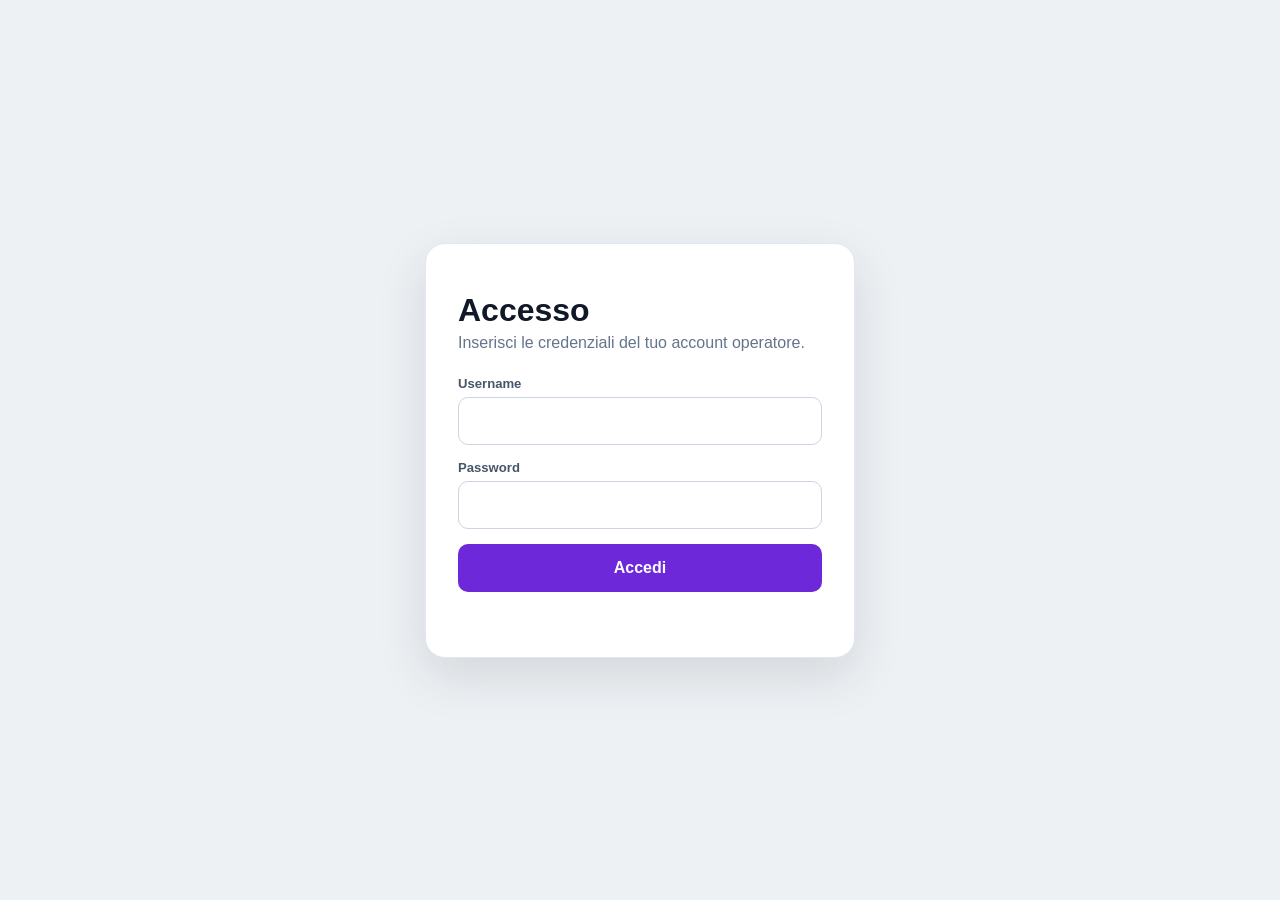
==== index.html @ fa8f2127 "Enable optional evening closing UI" ====
<!doctype html><html lang="it"><head><meta charset="UTF-8"><meta name="viewport" content="width=device-width,initial-scale=1"><meta name="theme-color" content="#111827"><title>Inserimento attività commerciali</title><link rel="stylesheet" href="styles.css?v=20260831-exit1"><style>html:not(.authenticated) body{visibility:hidden}.card-installments{background:#eef7ff}.installment-row{display:grid;grid-template-columns:1fr 1fr auto;gap:8px;padding-top:8px;border-top:1px dashed rgba(100,116,139,.35);align-items:end}.installment-status{display:flex;gap:10px;align-items:center;min-height:38px;padding:0 10px;background:#fff;border:1px solid #cbd5e1;border-radius:8px}.installment-status label{display:flex;align-items:center;gap:5px;font-size:.78rem;font-weight:800;color:#475569;white-space:nowrap}.installment-status input{width:auto;height:auto;min-height:0}.quote-row{display:grid;grid-template-columns:1fr;gap:8px;padding-top:8px;border-top:1px dashed rgba(100,116,139,.35)}.operator-period{grid-column:1/-1;font-size:.82rem;font-weight:900;text-transform:uppercase;letter-spacing:.04em;color:#6d28d9;margin-top:3px}.admin-only{display:none}.status-pill{display:inline-flex!important;align-items:center;gap:7px}.connection-dot{width:9px;height:9px;border-radius:50%;display:inline-block;background:#dc2626;box-shadow:0 0 0 3px rgba(220,38,38,.12)}.status-pill.connected .connection-dot{background:#16a34a;box-shadow:0 0 0 3px rgba(22,163,74,.12)}.status-pill.disconnected .connection-dot{background:#dc2626}@media(max-width:620px){.installment-row{grid-template-columns:1fr}.installment-status{min-height:42px}}</style><script src="config.js?v=20260831-final1"></script><script src="auth.js?v=2"></script><script>SalesAuth.requireAuth().then(u=>{if(!u)return;const init=()=>{const isAdmin=u.role==='admin'||String(u.name).toLowerCase()==='admin';document.querySelectorAll('.admin-only').forEach(el=>el.style.display=isAdmin?'':'none');const s=document.getElementById('seller');if(s&&!isAdmin){s.value=u.name;s.disabled=true;const hidden=document.createElement('input');hidden.type='hidden';hidden.name='seller';hidden.value=u.name;s.after(hidden)}else if(s&&isAdmin){s.name='seller'}};if(document.readyState==='loading')addEventListener('DOMContentLoaded',init,{once:true});else init()});</script></head><body><main class="app-shell"><section id="entryView"><header class="hero"><div><p class="subtitle">Inserimento giornaliero attività commerciali</p></div><div class="hero-actions"><nav class="top-nav"><a class="top-nav-link admin-only" href="report.html">Dashboard</a><a class="top-nav-link admin-only" href="performance/">Indice</a><a class="top-nav-link" href="operatore.html">Operatore</a><a class="top-nav-link active" href="index.html">Inserimento Daily</a><a class="top-nav-link logout-link" href="#" onclick="SalesAuth.logout();return false" aria-label="Esci"><span aria-hidden="true">↪</span> Esci</a></nav><div class="status-pill" id="connectionStatus"><span class="connection-dot" aria-hidden="true"></span>GSS</div></div></header><form id="salesForm" novalidate><section class="card identity-card"><div class="field"><label>Consulente</label><select id="seller" required><option value="">Elenco Consulenti</option><option>Donatella</option><option>Edy</option><option>Elena</option><option>Erika</option><option>Francesco</option><option>Paola</option><option>Ramses</option><option>Sarah</option></select></div><div class="field"><label>Giornata di riferimento</label><input id="date" name="date" type="date" required></div><div class="field"><label>Centro di competenza</label><select id="center" name="center" required><option value="">Seleziona centro</option><option>Futura Evo</option><option>Futura Fit</option></select></div></section><div class="cards-layout"><section class="card card-operator"><div class="card-heading"><span>OP</span><h2>Operatore</h2></div><div class="grid grid-3"><div class="operator-period">Accessi mattina</div><div class="field"><label>Ora ingresso</label><input id="entryTime" name="entryTime" type="time"></div><div class="field"><label>Ora uscita</label><input id="exitTime" name="exitTime" type="time"></div><div></div><div class="operator-period">Accessi pomeriggio</div><div class="field"><label>Ora ingresso</label><input id="afternoonEntryTime" name="afternoonEntryTime" type="time"></div><div class="field"><label>Ora uscita</label><input id="afternoonExitTime" name="afternoonExitTime" type="time"></div><div></div><div class="field"><label>Ore lavorate</label><input id="workedHours" name="workedHours" value="0,00 h" readonly></div></div></section><section class="card card-messages"><div class="card-heading"><span>MSG</span><h2>Azioni da Messaggi</h2></div><div class="grid grid-2"><div class="field"><label>Mess. inviati</label><input name="messagesSent" type="number" min="0" value="0" required></div><div class="field"><label>Mess. di Compleanno inviati</label><input id="birthdayMessagesSent" name="birthdayMessagesSent" type="number" min="0" value="0" required></div></div><div id="birthdayOutcomes" class="dynamic-outcomes"></div></section><section class="card card-calls"><div class="card-heading"><span>01</span><h2>Azioni da telefonate e tour</h2></div><div class="grid grid-2"><div class="field"><label>Telefonate fatte</label><input name="callsMade" type="number" min="0" value="0" required></div><div class="field"><label>Telefonate risposte</label><input name="callsAnswered" type="number" min="0" value="0" required></div><div class="field"><label>Appuntamenti</label><input name="appointmentsFromCalls" type="number" min="0" value="0" required></div><div class="field"><label>Tour fatti</label><input name="toursDone" type="number" min="0" value="0" required></div></div></section><section class="card card-other"><div class="card-heading"><span>04</span><h2>Altre azioni</h2></div><div class="grid grid-2"><div class="field"><label>Pass / Voucher Attivati</label><input name="passesVouchersActivated" type="number" min="0" value="0" required></div><div class="field"><label>Pass / Voucher Consegnati</label><input name="passesVouchersDelivered" type="number" min="0" value="0" required></div></div></section><section class="card card-sales"><div class="card-heading"><span>05</span><h2>Vendite</h2></div><div class="grid grid-2"><div class="field money-field"><label>Fatturato</label><div class="currency-wrap"><span>€</span><input name="revenue" type="number" min="0" step=".01" value="0" required></div></div><div class="field money-field"><label>Incassato Futura</label><div class="currency-wrap"><span>€</span><input name="futuraAmount" type="number" min="0" step=".01" value="0" required></div></div></div></section><section class="card card-payments"><div class="card-heading"><span>06</span><h2>Incassato</h2></div><div class="grid grid-5"><div class="field money-field"><label>Totale</label><div class="currency-wrap"><span>€</span><input id="totalCollected" name="totalCollected" type="number" value="0" readonly></div></div><div class="field money-field"><label>POS</label><div class="currency-wrap"><span>€</span><input id="collectedPos" name="collectedPos" type="number" min="0" step=".01" value="0"></div></div><div class="field money-field"><label>Contanti</label><div class="currency-wrap"><span>€</span><input id="collectedCash" name="collectedCash" type="number" min="0" step=".01" value="0"></div></div><div class="field money-field"><label>Bonifico</label><div class="currency-wrap"><span>€</span><input id="collectedBank" name="collectedBank" type="number" min="0" step=".01" value="0"></div></div><div class="field money-field"><label>Finanziamento</label><div class="currency-wrap"><span>€</span><input id="collectedFinance" name="collectedFinance" type="number" min="0" step=".01" value="0"></div></div></div></section><section class="card card-quotes"><div class="card-heading"><span>PREV</span><h2>Preventivi</h2></div><div class="field sold-total-field"><label>Numero preventivi</label><input id="quotesTotal" name="quotesTotal" type="number" min="0" value="0"></div><div id="quotesRows" class="subscription-rows"></div></section><section class="card card-sold-subscriptions"><div class="card-heading"><span>ABB</span><h2>Abbonamenti Venduti</h2></div><div class="field sold-total-field"><label>Abbonamenti totali venduti</label><input id="soldSubscriptionsTotal" name="soldSubscriptionsTotal" type="number" min="0" value="0"></div><div id="soldSubscriptionsRows" class="subscription-rows"></div></section><section class="card card-installments"><div class="card-heading"><span>RAT</span><h2>Ratei</h2></div><div class="field sold-total-field"><label>Numero ratei</label><input id="installmentsTotal" name="installmentsTotal" type="number" min="0" value="0"></div><div id="installmentsRows" class="subscription-rows"></div></section><section class="card card-notes"><div class="card-heading"><span>07</span><h2>Note</h2></div><textarea id="notes" name="notes" rows="2"></textarea></section></div><div class="form-actions"><p id="formMessage" class="form-message"></p><button id="submitButton">Riepilogo giornata</button></div></form></section><section id="reviewView" class="summary-view" hidden><div class="summary-head"><div><p class="eyebrow">Verifica prima dell'invio</p><h2>Riepilogo giornata</h2><p>Controlla tutti i dati prima della conferma definitiva.</p></div></div><div id="reviewSummary" class="summary-card"></div><div class="summary-actions"><button id="backButton" type="button" class="secondary-button">Torna indietro</button><button id="confirmButton" type="button">Conferma e invia</button></div><p id="reviewMessage" class="form-message"></p></section><section id="successView" class="summary-view" hidden><div id="successCapture"><div class="summary-head"><div><p class="sent-time" id="sentTime"></p><h2>Riepilogo dati inviati</h2></div></div><div id="successSummary" class="summary-card"></div></div><div class="summary-actions"><button id="newEntryButton">Nuovo inserimento</button><button id="downloadJpgButton" class="download-button"><span class="jpg-icon">JPG</span> Download</button></div><p id="downloadMessage" class="form-message"></p></section></main><script src="app.js?v=20260904-closing1"></script><script src="closing-ticket.js?v=20260904-1"></script><script src="customer-sources-extra.js?v=20260904-1"></script><script src="jpg-notes.js?v=20260904-1"></script><script src="edit-entry.js?v=20260904-1"></script><script>addEventListener('DOMContentLoaded',()=>{const s=document.getElementById('connectionStatus');const connected=Boolean(window.SALES_APP_CONFIG?.GOOGLE_SCRIPT_URL?.trim());if(s){s.classList.toggle('connected',connected);s.classList.toggle('disconnected',!connected);s.innerHTML='<span class="connection-dot" aria-hidden="true"></span>'+(connected?'GSC':'GSS')}});</script></body></html>
---- styles.css ----
:root{font-family:Inter,-apple-system,BlinkMacSystemFont,"Segoe UI",sans-serif;color:#111827;background:#f3f4f6;font-synthesis:none}*{box-sizing:border-box}[hidden]{display:none!important}html,body{max-width:100%;overflow-x:hidden}body{margin:0;background:#eef1f4;font-size:16px}.app-shell{width:min(1160px,calc(100% - 18px));margin:0 auto;padding:14px 0 20px}.hero{display:flex;justify-content:space-between;align-items:center;gap:14px;margin-bottom:10px}.hero>div:first-child{min-width:0}.hero-actions{display:flex;align-items:center;gap:8px;min-width:0}.top-nav{display:flex;align-items:center;gap:4px;background:#fff;border:1px solid #dfe3e8;border-radius:10px;padding:4px;box-shadow:0 3px 10px rgba(15,23,42,.04);max-width:100%}.top-nav-link{text-decoration:none;color:#475569;border-radius:7px;padding:8px 11px;font-size:.78rem;font-weight:850;white-space:nowrap}.top-nav-link:hover{background:#f3f4f6;color:#111827}.top-nav-link.active{background:#6d28d9;color:#fff}.logout-link{background:#dc2626!important;color:#fff!important;display:inline-flex;align-items:center;gap:6px}.logout-link:hover{background:#b91c1c!important;color:#fff!important}.eyebrow{margin:0;color:#6d28d9;font-size:.78rem;font-weight:900;letter-spacing:.13em;text-transform:uppercase}.subtitle{margin:3px 0 0;color:#6b7280;font-size:.9rem;overflow-wrap:anywhere}.status-pill{background:#fff;border:1px solid #dde2e8;border-radius:999px;padding:7px 11px;font-size:.76rem;font-weight:750;white-space:nowrap}form{display:grid;gap:8px;min-width:0}.card{border:1px solid rgba(148,163,184,.25);border-radius:12px;padding:11px 13px;box-shadow:0 3px 12px rgba(15,23,42,.035);min-width:0;overflow:hidden}.identity-card{display:grid;grid-template-columns:repeat(3,minmax(0,1fr));gap:12px;background:#111827;color:#fff;border-color:#111827}.cards-layout{display:grid;grid-template-columns:1fr 1fr;gap:8px;min-width:0}.card-operator{background:#eaf2ff}.card-messages{background:#eefcf5}.card-calls{background:#eef6ff}.card-tours{background:#f2fbf4}.card-organic{background:#fff8e8}.card-other{background:#f7f1ff}.card-sales{background:#fff0f5}.card-payments{background:#edf9f8}.card-sold-subscriptions{background:#fffbe8}.card-notes{background:#f8fafc}.card-heading{display:flex;align-items:center;gap:8px;margin-bottom:9px;min-width:0}.card-heading span{display:grid;place-items:center;min-width:27px;height:27px;padding:0 6px;border-radius:7px;background:#fff;color:#6d28d9;font-size:.66rem;font-weight:900;border:1px solid rgba(109,40,217,.14)}.card-heading h2{font-size:1rem;margin:0;letter-spacing:-.01em;overflow-wrap:anywhere}.grid{display:grid;gap:8px;min-width:0}.grid-5{grid-template-columns:repeat(5,minmax(0,1fr))}.grid-3{grid-template-columns:repeat(3,minmax(0,1fr))}.grid-2{grid-template-columns:repeat(2,minmax(0,1fr))}.field{display:flex;flex-direction:column;gap:5px;min-width:0}.field label{font-size:.78rem;font-weight:800;color:#475569;line-height:1.15;overflow-wrap:anywhere}.identity-card label{color:#e2e8f0}input,select,textarea{width:100%;max-width:100%;min-width:0;border:1px solid #cbd5e1;border-radius:8px;background:#fff;color:#111827;font:inherit;outline:none;transition:border-color .15s,box-shadow .15s}input,select{height:38px;min-height:38px;padding:0 10px;font-size:.9rem}textarea{min-height:62px;height:62px;padding:9px 10px;font-size:.9rem;line-height:1.3;resize:none}input:focus,select:focus,textarea:focus{border-color:#7c3aed;box-shadow:0 0 0 3px rgba(124,58,237,.1)}input[type="number"]{width:92px;max-width:100%;font-size:1rem;font-weight:800;text-align:center;padding-left:8px;padding-right:4px}.money-field input[type="number"],.currency-wrap input[type="number"]{width:100%;text-align:right;font-weight:800}.identity-card input,.identity-card select{border-color:#374151;background:#1f2937;color:#fff}.currency-wrap{display:flex;align-items:center;width:100%;max-width:100%;border:1px solid #cbd5e1;border-radius:8px;background:#fff;overflow:hidden}.currency-wrap span{padding-left:10px;font-size:.85rem;font-weight:900;color:#6d28d9}.currency-wrap input{border:0!important;box-shadow:none!important;min-width:0}.dynamic-outcomes{display:grid;grid-template-columns:repeat(2,minmax(0,1fr));gap:8px;margin-top:8px}.dynamic-outcomes:empty{display:none}.dynamic-outcomes .field input{background:#fffdf7}.sold-total-field{max-width:150px}.sold-total-field input[type="number"]{width:100%;font-size:1.05rem}.subscription-rows{display:grid;gap:8px;margin-top:9px;min-width:0}.subscription-rows:empty{display:none}.subscription-row{display:grid;grid-template-columns:repeat(3,minmax(0,1fr));gap:8px;padding-top:8px;border-top:1px dashed rgba(100,116,139,.35);min-width:0}.subscription-row .field input{background:#fffef8}.form-actions,.summary-actions{display:flex;align-items:center;justify-content:flex-end;gap:10px;padding-top:3px;min-width:0}.form-message{margin:0;font-size:.82rem;color:#475569;overflow-wrap:anywhere}.form-message.error{color:#b91c1c}.form-message.success{color:#047857}button{border:0;border-radius:9px;background:#6d28d9;color:#fff;padding:10px 16px;font:inherit;font-size:.9rem;font-weight:850;cursor:pointer;box-shadow:0 5px 12px rgba(109,40,217,.16);max-width:100%}button:disabled{opacity:.55;cursor:not-allowed}.secondary-button{background:#fff;color:#374151;border:1px solid #cbd5e1;box-shadow:none}.download-button{background:#0f172a;display:inline-flex;align-items:center;gap:7px}.jpg-icon{display:inline-grid;place-items:center;min-width:30px;height:22px;padding:0 4px;border-radius:4px;background:#fff;color:#0f172a;font-size:.62rem;font-weight:950;letter-spacing:.04em}.summary-view{display:grid;gap:10px;min-width:0}.summary-head{display:flex;justify-content:space-between;align-items:flex-start;background:#111827;color:#fff;border-radius:12px;padding:13px 15px;min-width:0}.summary-head h2{margin:0;font-size:1.2rem;letter-spacing:-.02em}.summary-head p{margin:4px 0 0;color:#cbd5e1;font-size:.82rem;overflow-wrap:anywhere}.summary-head .eyebrow{color:#c4b5fd}.sent-time{color:#ef4444!important;font-weight:950!important;letter-spacing:.03em;text-transform:uppercase}.summary-card{background:#fff;border:1px solid #e2e8f0;border-radius:12px;overflow:hidden;min-width:0}.summary-section{padding:10px 11px;border-bottom:1px solid rgba(148,163,184,.2);min-width:0}.summary-section:last-child{border-bottom:0}.summary-section h3{margin:0 0 7px;font-size:.78rem;text-transform:uppercase;letter-spacing:.07em;color:#6d28d9}.summary-section[data-summary-box="identity"]{background:#111827;color:#fff}.summary-section[data-summary-box="identity"] h3{color:#c4b5fd}.summary-section[data-summary-box="identity"] .summary-item{background:#1f2937;border-color:#374151}.summary-section[data-summary-box="identity"] .summary-item span{color:#cbd5e1}.summary-section[data-summary-box="identity"] .summary-item strong{color:#fff}.summary-section[data-summary-box="operator"]{background:#eaf2ff}.summary-section[data-summary-box="messages"]{background:#eefcf5}.summary-section[data-summary-box="calls"]{background:#eef6ff}.summary-section[data-summary-box="other"]{background:#f7f1ff}.summary-section[data-summary-box="sales"]{background:#fff0f5}.summary-section[data-summary-box="payments"]{background:#edf9f8}.summary-section[data-summary-box="quotes"]{background:#fef2f2}.summary-section[data-summary-box="subscriptions"]{background:#fffbe8}.summary-section[data-summary-box="installments"]{background:#eef7ff}.summary-section[data-summary-box="notes"]{background:#f8fafc}.summary-grid{display:grid;grid-template-columns:repeat(5,minmax(0,1fr));gap:7px;min-width:0}.summary-item{min-width:0;background:rgba(255,255,255,.78);border:1px solid rgba(226,232,240,.9);border-radius:8px;padding:8px 9px}.summary-item span{display:block;font-size:.68rem;color:#64748b;line-height:1.15;margin-bottom:3px;overflow-wrap:anywhere}.summary-item strong{display:block;font-size:.9rem;line-height:1.15;word-break:break-word}.summary-note{grid-column:1/-1}.summary-note strong{white-space:pre-wrap}.summary-section:first-child .summary-grid{grid-template-columns:repeat(3,minmax(0,1fr))}#successCapture{display:grid;gap:8px;background:#eef1f4;padding:2px;min-width:0}@media(max-width:900px){.cards-layout{grid-template-columns:1fr}.grid-5{grid-template-columns:repeat(3,minmax(0,1fr))}.summary-grid{grid-template-columns:repeat(3,minmax(0,1fr))}}@media(max-width:700px){.identity-card{grid-template-columns:1fr 1fr}.grid-5,.grid-3{grid-template-columns:repeat(2,minmax(0,1fr))}.summary-grid{grid-template-columns:repeat(2,minmax(0,1fr))}.subscription-row{grid-template-columns:1fr 1fr}.subscription-row .field:last-child{grid-column:1/-1}}@media(max-width:620px){.app-shell{width:min(100% - 10px,1160px);padding:8px 0 14px}.hero{align-items:flex-start;flex-direction:column}.hero-actions{width:100%;flex-direction:column;align-items:stretch}.top-nav{width:100%;overflow-x:auto;-webkit-overflow-scrolling:touch}.top-nav-link{flex:1;text-align:center}.status-pill{align-self:flex-end}.identity-card{grid-template-columns:1fr 1fr}.identity-card .field:last-child{grid-column:1/-1}.cards-layout{grid-template-columns:1fr}.grid-5,.grid-3,.dynamic-outcomes{grid-template-columns:repeat(2,minmax(0,1fr))}.subscription-row{grid-template-columns:1fr}.subscription-row .field:last-child{grid-column:auto}.card{padding:10px}.field label{font-size:.8rem}input,select,textarea{font-size:16px}input,select{height:42px;min-height:42px}input[type="number"]{width:96px;font-size:17px}.money-field input[type="number"],.currency-wrap input[type="number"]{width:100%}.textarea{min-height:70px}.sold-total-field{max-width:150px}.form-actions,.summary-actions{flex-direction:column;align-items:stretch}.form-actions button,.summary-actions button{width:100%}.summary-grid,.summary-section:first-child .summary-grid{grid-template-columns:repeat(2,minmax(0,1fr))}.summary-head{padding:12px;flex-direction:column;gap:6px}}@media(max-width:460px){.app-shell{width:calc(100% - 8px)}.identity-card,.grid-5,.grid-3,.grid-2,.dynamic-outcomes,.summary-grid,.summary-section:first-child .summary-grid{grid-template-columns:1fr}.identity-card .field:last-child{grid-column:auto}.top-nav-link{font-size:.78rem;padding:9px}.card{border-radius:10px}.card-heading h2{font-size:1rem}.field label{font-size:.82rem}.summary-item{padding:9px}.summary-item span{font-size:.7rem}.summary-item strong{font-size:.92rem}.status-pill{align-self:stretch;text-align:center}.hero-actions{gap:5px}}
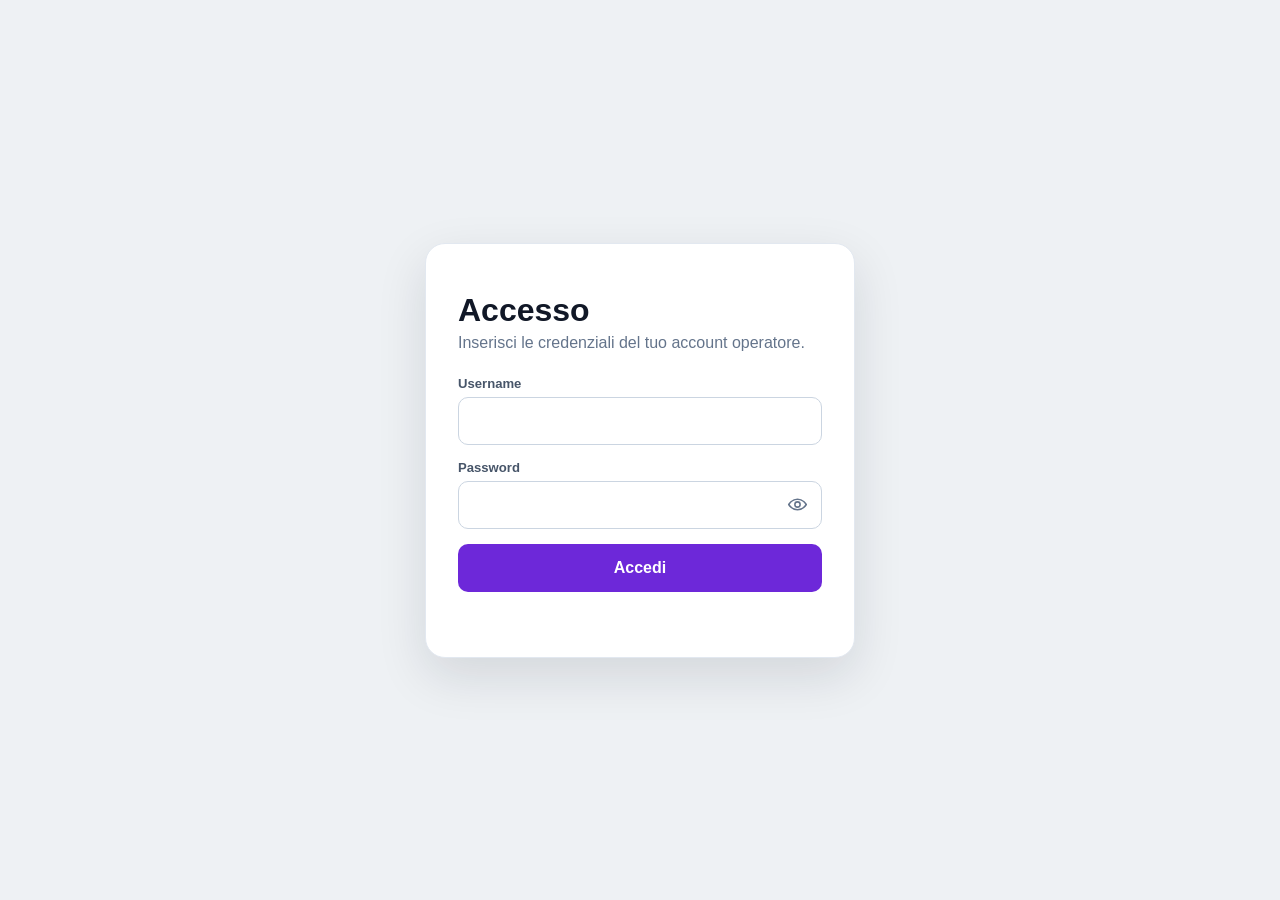
==== commit 3b09cdfd: "Fix closing receipt header corruption and financial column mapping" ====
--- a/index.html
+++ b/index.html
@@ -1 +1 @@
-<!doctype html><html lang="it"><head><meta charset="UTF-8"><meta name="viewport" content="width=device-width,initial-scale=1"><meta name="theme-color" content="#111827"><title>Inserimento attività commerciali</title><link rel="stylesheet" href="styles.css?v=20260831-exit1"><style>html:not(.authenticated) body{visibility:hidden}.card-installments{background:#eef7ff}.installment-row{display:grid;grid-template-columns:1fr 1fr auto;gap:8px;padding-top:8px;border-top:1px dashed rgba(100,116,139,.35);align-items:end}.installment-status{display:flex;gap:10px;align-items:center;min-height:38px;padding:0 10px;background:#fff;border:1px solid #cbd5e1;border-radius:8px}.installment-status label{display:flex;align-items:center;gap:5px;font-size:.78rem;font-weight:800;color:#475569;white-space:nowrap}.installment-status input{width:auto;height:auto;min-height:0}.quote-row{display:grid;grid-template-columns:1fr;gap:8px;padding-top:8px;border-top:1px dashed rgba(100,116,139,.35)}.operator-period{grid-column:1/-1;font-size:.82rem;font-weight:900;text-transform:uppercase;letter-spacing:.04em;color:#6d28d9;margin-top:3px}.admin-only{display:none}.status-pill{display:inline-flex!important;align-items:center;gap:7px}.connection-dot{width:9px;height:9px;border-radius:50%;display:inline-block;background:#dc2626;box-shadow:0 0 0 3px rgba(220,38,38,.12)}.status-pill.connected .connection-dot{background:#16a34a;box-shadow:0 0 0 3px rgba(22,163,74,.12)}.status-pill.disconnected .connection-dot{background:#dc2626}@media(max-width:620px){.installment-row{grid-template-columns:1fr}.installment-status{min-height:42px}}</style><script src="config.js?v=20260831-final1"></script><script src="auth.js?v=2"></script><script>SalesAuth.requireAuth().then(u=>{if(!u)return;const init=()=>{const isAdmin=u.role==='admin'||String(u.name).toLowerCase()==='admin';document.querySelectorAll('.admin-only').forEach(el=>el.style.display=isAdmin?'':'none');const s=document.getElementById('seller');if(s&&!isAdmin){s.value=u.name;s.disabled=true;const hidden=document.createElement('input');hidden.type='hidden';hidden.name='seller';hidden.value=u.name;s.after(hidden)}else if(s&&isAdmin){s.name='seller'}};if(document.readyState==='loading')addEventListener('DOMContentLoaded',init,{once:true});else init()});</script></head><body><main class="app-shell"><section id="entryView"><header class="hero"><div><p class="subtitle">Inserimento giornaliero attività commerciali</p></div><div class="hero-actions"><nav class="top-nav"><a class="top-nav-link admin-only" href="report.html">Dashboard</a><a class="top-nav-link admin-only" href="performance/">Indice</a><a class="top-nav-link" href="operatore.html">Operatore</a><a class="top-nav-link active" href="index.html">Inserimento Daily</a><a class="top-nav-link logout-link" href="#" onclick="SalesAuth.logout();return false" aria-label="Esci"><span aria-hidden="true">↪</span> Esci</a></nav><div class="status-pill" id="connectionStatus"><span class="connection-dot" aria-hidden="true"></span>GSS</div></div></header><form id="salesForm" novalidate><section class="card identity-card"><div class="field"><label>Consulente</label><select id="seller" required><option value="">Elenco Consulenti</option><option>Donatella</option><option>Edy</option><option>Elena</option><option>Erika</option><option>Francesco</option><option>Paola</option><option>Ramses</option><option>Sarah</option></select></div><div class="field"><label>Giornata di riferimento</label><input id="date" name="date" type="date" required></div><div class="field"><label>Centro di competenza</label><select id="center" name="center" required><option value="">Seleziona centro</option><option>Futura Evo</option><option>Futura Fit</option></select></div></section><div class="cards-layout"><section class="card card-operator"><div class="card-heading"><span>OP</span><h2>Operatore</h2></div><div class="grid grid-3"><div class="operator-period">Accessi mattina</div><div class="field"><label>Ora ingresso</label><input id="entryTime" name="entryTime" type="time"></div><div class="field"><label>Ora uscita</label><input id="exitTime" name="exitTime" type="time"></div><div></div><div class="operator-period">Accessi pomeriggio</div><div class="field"><label>Ora ingresso</label><input id="afternoonEntryTime" name="afternoonEntryTime" type="time"></div><div class="field"><label>Ora uscita</label><input id="afternoonExitTime" name="afternoonExitTime" type="time"></div><div></div><div class="field"><label>Ore lavorate</label><input id="workedHours" name="workedHours" value="0,00 h" readonly></div></div></section><section class="card card-messages"><div class="card-heading"><span>MSG</span><h2>Azioni da Messaggi</h2></div><div class="grid grid-2"><div class="field"><label>Mess. inviati</label><input name="messagesSent" type="number" min="0" value="0" required></div><div class="field"><label>Mess. di Compleanno inviati</label><input id="birthdayMessagesSent" name="birthdayMessagesSent" type="number" min="0" value="0" required></div></div><div id="birthdayOutcomes" class="dynamic-outcomes"></div></section><section class="card card-calls"><div class="card-heading"><span>01</span><h2>Azioni da telefonate e tour</h2></div><div class="grid grid-2"><div class="field"><label>Telefonate fatte</label><input name="callsMade" type="number" min="0" value="0" required></div><div class="field"><label>Telefonate risposte</label><input name="callsAnswered" type="number" min="0" value="0" required></div><div class="field"><label>Appuntamenti</label><input name="appointmentsFromCalls" type="number" min="0" value="0" required></div><div class="field"><label>Tour fatti</label><input name="toursDone" type="number" min="0" value="0" required></div></div></section><section class="card card-other"><div class="card-heading"><span>04</span><h2>Altre azioni</h2></div><div class="grid grid-2"><div class="field"><label>Pass / Voucher Attivati</label><input name="passesVouchersActivated" type="number" min="0" value="0" required></div><div class="field"><label>Pass / Voucher Consegnati</label><input name="passesVouchersDelivered" type="number" min="0" value="0" required></div></div></section><section class="card card-sales"><div class="card-heading"><span>05</span><h2>Vendite</h2></div><div class="grid grid-2"><div class="field money-field"><label>Fatturato</label><div class="currency-wrap"><span>€</span><input name="revenue" type="number" min="0" step=".01" value="0" required></div></div><div class="field money-field"><label>Incassato Futura</label><div class="currency-wrap"><span>€</span><input name="futuraAmount" type="number" min="0" step=".01" value="0" required></div></div></div></section><section class="card card-payments"><div class="card-heading"><span>06</span><h2>Incassato</h2></div><div class="grid grid-5"><div class="field money-field"><label>Totale</label><div class="currency-wrap"><span>€</span><input id="totalCollected" name="totalCollected" type="number" value="0" readonly></div></div><div class="field money-field"><label>POS</label><div class="currency-wrap"><span>€</span><input id="collectedPos" name="collectedPos" type="number" min="0" step=".01" value="0"></div></div><div class="field money-field"><label>Contanti</label><div class="currency-wrap"><span>€</span><input id="collectedCash" name="collectedCash" type="number" min="0" step=".01" value="0"></div></div><div class="field money-field"><label>Bonifico</label><div class="currency-wrap"><span>€</span><input id="collectedBank" name="collectedBank" type="number" min="0" step=".01" value="0"></div></div><div class="field money-field"><label>Finanziamento</label><div class="currency-wrap"><span>€</span><input id="collectedFinance" name="collectedFinance" type="number" min="0" step=".01" value="0"></div></div></div></section><section class="card card-quotes"><div class="card-heading"><span>PREV</span><h2>Preventivi</h2></div><div class="field sold-total-field"><label>Numero preventivi</label><input id="quotesTotal" name="quotesTotal" type="number" min="0" value="0"></div><div id="quotesRows" class="subscription-rows"></div></section><section class="card card-sold-subscriptions"><div class="card-heading"><span>ABB</span><h2>Abbonamenti Venduti</h2></div><div class="field sold-total-field"><label>Abbonamenti totali venduti</label><input id="soldSubscriptionsTotal" name="soldSubscriptionsTotal" type="number" min="0" value="0"></div><div id="soldSubscriptionsRows" class="subscription-rows"></div></section><section class="card card-installments"><div class="card-heading"><span>RAT</span><h2>Ratei</h2></div><div class="field sold-total-field"><label>Numero ratei</label><input id="installmentsTotal" name="installmentsTotal" type="number" min="0" value="0"></div><div id="installmentsRows" class="subscription-rows"></div></section><section class="card card-notes"><div class="card-heading"><span>07</span><h2>Note</h2></div><textarea id="notes" name="notes" rows="2"></textarea></section></div><div class="form-actions"><p id="formMessage" class="form-message"></p><button id="submitButton">Riepilogo giornata</button></div></form></section><section id="reviewView" class="summary-view" hidden><div class="summary-head"><div><p class="eyebrow">Verifica prima dell'invio</p><h2>Riepilogo giornata</h2><p>Controlla tutti i dati prima della conferma definitiva.</p></div></div><div id="reviewSummary" class="summary-card"></div><div class="summary-actions"><button id="backButton" type="button" class="secondary-button">Torna indietro</button><button id="confirmButton" type="button">Conferma e invia</button></div><p id="reviewMessage" class="form-message"></p></section><section id="successView" class="summary-view" hidden><div id="successCapture"><div class="summary-head"><div><p class="sent-time" id="sentTime"></p><h2>Riepilogo dati inviati</h2></div></div><div id="successSummary" class="summary-card"></div></div><div class="summary-actions"><button id="newEntryButton">Nuovo inserimento</button><button id="downloadJpgButton" class="download-button"><span class="jpg-icon">JPG</span> Download</button></div><p id="downloadMessage" class="form-message"></p></section></main><script src="app.js?v=20260904-closing1"></script><script src="closing-ticket.js?v=20260904-1"></script><script src="customer-sources-extra.js?v=20260904-1"></script><script src="jpg-notes.js?v=20260904-1"></script><script src="edit-entry.js?v=20260904-1"></script><script>addEventListener('DOMContentLoaded',()=>{const s=document.getElementById('connectionStatus');const connected=Boolean(window.SALES_APP_CONFIG?.GOOGLE_SCRIPT_URL?.trim());if(s){s.classList.toggle('connected',connected);s.classList.toggle('disconnected',!connected);s.innerHTML='<span class="connection-dot" aria-hidden="true"></span>'+(connected?'GSC':'GSS')}});</script></body></html>+<!doctype html><html lang="it"><head><meta charset="UTF-8"><meta name="viewport" content="width=device-width,initial-scale=1"><meta name="theme-color" content="#111827"><title>Inserimento attività commerciali</title><link rel="stylesheet" href="styles.css?v=20260831-exit1"><style>html:not(.authenticated) body{visibility:hidden}.card-installments{background:#eef7ff}.installment-row{display:grid;grid-template-columns:1fr 1fr auto;gap:8px;padding-top:8px;border-top:1px dashed rgba(100,116,139,.35);align-items:end}.installment-status{display:flex;gap:10px;align-items:center;min-height:38px;padding:0 10px;background:#fff;border:1px solid #cbd5e1;border-radius:8px}.installment-status label{display:flex;align-items:center;gap:5px;font-size:.78rem;font-weight:800;color:#475569;white-space:nowrap}.installment-status input{width:auto;height:auto;min-height:0}.quote-row{display:grid;grid-template-columns:1fr;gap:8px;padding-top:8px;border-top:1px dashed rgba(100,116,139,.35)}.operator-period{grid-column:1/-1;font-size:.82rem;font-weight:900;text-transform:uppercase;letter-spacing:.04em;color:#6d28d9;margin-top:3px}.admin-only{display:none}.status-pill{display:inline-flex!important;align-items:center;gap:7px}.connection-dot{width:9px;height:9px;border-radius:50%;display:inline-block;background:#dc2626;box-shadow:0 0 0 3px rgba(220,38,38,.12)}.status-pill.connected .connection-dot{background:#16a34a;box-shadow:0 0 0 3px rgba(22,163,74,.12)}.status-pill.disconnected .connection-dot{background:#dc2626}.duplicate-daily-modal[hidden]{display:none}.duplicate-daily-modal{position:fixed;inset:0;z-index:9999;background:rgba(15,23,42,.68);display:grid;place-items:center;padding:20px;backdrop-filter:blur(3px)}.duplicate-daily-dialog{width:min(520px,100%);background:#fff;border-radius:20px;padding:30px;box-shadow:0 24px 70px rgba(15,23,42,.3);text-align:center}.duplicate-daily-icon{width:58px;height:58px;border-radius:50%;display:grid;place-items:center;margin:0 auto 14px;background:#fef3c7;color:#b45309;font-size:2rem;font-weight:950}.duplicate-daily-dialog h2{margin:0 0 10px;font-size:1.45rem}.duplicate-daily-dialog p{margin:0;color:#475569;line-height:1.55}.duplicate-daily-actions{display:flex;gap:10px;justify-content:center;margin-top:24px}.duplicate-daily-actions button{border:0;border-radius:10px;padding:11px 17px;font:inherit;font-weight:850;cursor:pointer}.duplicate-daily-actions button:first-child{background:#6d28d9;color:#fff}.duplicate-daily-actions button:last-child{background:#f1f5f9;color:#475569}@media(max-width:620px){.installment-row{grid-template-columns:1fr}.installment-status{min-height:42px}.duplicate-daily-actions{flex-direction:column}}</style><script src="config.js?v=20260831-final1"></script><script src="auth.js?v=2"></script><script>SalesAuth.requireAuth().then(u=>{if(!u)return;const init=()=>{const isAdmin=u.role==='admin'||String(u.name).toLowerCase()==='admin';document.querySelectorAll('.admin-only').forEach(el=>el.style.display=isAdmin?'':'none');const s=document.getElementById('seller');if(s&&!isAdmin){s.value=u.name;s.disabled=true;const hidden=document.createElement('input');hidden.type='hidden';hidden.name='seller';hidden.value=u.name;s.after(hidden)}else if(s&&isAdmin){s.name='seller'}};if(document.readyState==='loading')addEventListener('DOMContentLoaded',init,{once:true});else init()});</script></head><body><main class="app-shell"><section id="entryView"><header class="hero"><div><p class="subtitle">Inserimento giornaliero attività commerciali</p></div><div class="hero-actions"><nav class="top-nav"><a class="top-nav-link admin-only" href="report.html">Dashboard</a><a class="top-nav-link admin-only" href="performance/">Indice</a><a class="top-nav-link" href="operatore.html">Operatore</a><a class="top-nav-link active" href="index.html">Inserimento Daily</a><a class="top-nav-link logout-link" href="#" onclick="SalesAuth.logout();return false" aria-label="Esci"><span aria-hidden="true">↪</span> Esci</a></nav><div class="status-pill" id="connectionStatus"><span class="connection-dot" aria-hidden="true"></span>GSS</div></div></header><form id="salesForm" novalidate><section class="card identity-card"><div class="field"><label>Consulente</label><select id="seller" required><option value="">Elenco Consulenti</option><option>Donatella</option><option>Edy</option><option>Elena</option><option>Erika</option><option>Francesco</option><option>Paola</option><option>Ramses</option><option>Sarah</option></select></div><div class="field"><label>Giornata di riferimento</label><input id="date" name="date" type="date" required></div><div class="field"><label>Centro di competenza</label><select id="center" name="center" required><option value="">Seleziona centro</option><option>Futura Evo</option><option>Futura Fit</option></select></div></section><div class="cards-layout"><section class="card card-operator"><div class="card-heading"><span>OP</span><h2>Operatore</h2></div><div class="grid grid-3"><div class="operator-period">Accessi mattina</div><div class="field"><label>Ora ingresso</label><input id="entryTime" name="entryTime" type="time"></div><div class="field"><label>Ora uscita</label><input id="exitTime" name="exitTime" type="time"></div><div></div><div class="operator-period">Accessi pomeriggio</div><div class="field"><label>Ora ingresso</label><input id="afternoonEntryTime" name="afternoonEntryTime" type="time"></div><div class="field"><label>Ora uscita</label><input id="afternoonExitTime" name="afternoonExitTime" type="time"></div><div></div><div class="field"><label>Ore lavorate</label><input id="workedHours" name="workedHours" value="0,00 h" readonly></div></div></section><section class="card card-messages"><div class="card-heading"><span>MSG</span><h2>Azioni da Messaggi</h2></div><div class="grid grid-2"><div class="field"><label>Mess. inviati</label><input name="messagesSent" type="number" min="0" value="0" required></div><div class="field"><label>Mess. di Compleanno inviati</label><input id="birthdayMessagesSent" name="birthdayMessagesSent" type="number" min="0" value="0" required></div></div><div id="birthdayOutcomes" class="dynamic-outcomes"></div></section><section class="card card-calls"><div class="card-heading"><span>01</span><h2>Azioni da telefonate e tour</h2></div><div class="grid grid-2"><div class="field"><label>Telefonate fatte</label><input name="callsMade" type="number" min="0" value="0" required></div><div class="field"><label>Telefonate risposte</label><input name="callsAnswered" type="number" min="0" value="0" required></div><div class="field"><label>Appuntamenti</label><input name="appointmentsFromCalls" type="number" min="0" value="0" required></div><div class="field"><label>Tour fatti</label><input name="toursDone" type="number" min="0" value="0" required></div></div></section><section class="card card-other"><div class="card-heading"><span>04</span><h2>Altre azioni</h2></div><div class="grid grid-2"><div class="field"><label>Pass / Voucher Attivati</label><input name="passesVouchersActivated" type="number" min="0" value="0" required></div><div class="field"><label>Pass / Voucher Consegnati</label><input name="passesVouchersDelivered" type="number" min="0" value="0" required></div></div></section><section class="card card-sales"><div class="card-heading"><span>05</span><h2>Vendite</h2></div><div class="grid grid-2"><div class="field money-field"><label>Fatturato</label><div class="currency-wrap"><span>€</span><input name="revenue" type="number" min="0" step=".01" value="0" required></div></div><div class="field money-field"><label>Incassato Futura</label><div class="currency-wrap"><span>€</span><input name="futuraAmount" type="number" min="0" step=".01" value="0" required></div></div></div></section><section class="card card-payments"><div class="card-heading"><span>06</span><h2>Incassato</h2></div><div class="grid grid-5"><div class="field money-field"><label>Totale</label><div class="currency-wrap"><span>€</span><input id="totalCollected" name="totalCollected" type="number" value="0" readonly></div></div><div class="field money-field"><label>POS</label><div class="currency-wrap"><span>€</span><input id="collectedPos" name="collectedPos" type="number" min="0" step=".01" value="0"></div></div><div class="field money-field"><label>Contanti</label><div class="currency-wrap"><span>€</span><input id="collectedCash" name="collectedCash" type="number" min="0" step=".01" value="0"></div></div><div class="field money-field"><label>Bonifico</label><div class="currency-wrap"><span>€</span><input id="collectedBank" name="collectedBank" type="number" min="0" step=".01" value="0"></div></div><div class="field money-field"><label>Finanziamento</label><div class="currency-wrap"><span>€</span><input id="collectedFinance" name="collectedFinance" type="number" min="0" step=".01" value="0"></div></div></div></section><section class="card card-quotes"><div class="card-heading"><span>PREV</span><h2>Preventivi</h2></div><div class="field sold-total-field"><label>Numero preventivi</label><input id="quotesTotal" name="quotesTotal" type="number" min="0" value="0"></div><div id="quotesRows" class="subscription-rows"></div></section><section class="card card-sold-subscriptions"><div class="card-heading"><span>ABB</span><h2>Abbonamenti Venduti</h2></div><div class="field sold-total-field"><label>Abbonamenti totali venduti</label><input id="soldSubscriptionsTotal" name="soldSubscriptionsTotal" type="number" min="0" value="0"></div><div id="soldSubscriptionsRows" class="subscription-rows"></div></section><section class="card card-installments"><div class="card-heading"><span>RAT</span><h2>Ratei</h2></div><div class="field sold-total-field"><label>Numero ratei</label><input id="installmentsTotal" name="installmentsTotal" type="number" min="0" value="0"></div><div id="installmentsRows" class="subscription-rows"></div></section><section class="card card-notes"><div class="card-heading"><span>07</span><h2>Note</h2></div><textarea id="notes" name="notes" rows="2"></textarea></section></div><div class="form-actions"><p id="formMessage" class="form-message"></p><button id="submitButton">Riepilogo giornata</button></div></form></section><section id="reviewView" class="summary-view" hidden><div class="summary-head"><div><p class="eyebrow">Verifica prima dell'invio</p><h2>Riepilogo giornata</h2><p>Controlla tutti i dati prima della conferma definitiva.</p></div></div><div id="reviewSummary" class="summary-card"></div><div class="summary-actions"><button id="backButton" type="button" class="secondary-button">Torna indietro</button><button id="confirmButton" type="button">Conferma e invia</button></div><p id="reviewMessage" class="form-message"></p></section><section id="successView" class="summary-view" hidden><div id="successCapture"><div class="summary-head"><div><p class="sent-time" id="sentTime"></p><h2>Riepilogo dati inviati</h2></div></div><div id="successSummary" class="summary-card"></div></div><div class="summary-actions"><button id="newEntryButton">Nuovo inserimento</button><button id="downloadJpgButton" class="download-button"><span class="jpg-icon">JPG</span> Download</button></div><p id="downloadMessage" class="form-message"></p></section></main><script src="app.js?v=20260904-closing1"></script><script src="closing-ticket.js?v=20260904-1"></script><script src="sales-payments-merge.js?v=20260904-1"></script><script src="customer-sources-extra.js?v=20260904-1"></script><script src="jpg-notes.js?v=20260904-1"></script><script src="edit-entry.js?v=20260930-closing2"></script><script src="duplicate-daily-check.js?v=20260904-1"></script><script>addEventListener('DOMContentLoaded',()=>{const s=document.getElementById('connectionStatus');const connected=Boolean(window.SALES_APP_CONFIG?.GOOGLE_SCRIPT_URL?.trim());if(s){s.classList.toggle('connected',connected);s.classList.toggle('disconnected',!connected);s.innerHTML='<span class="connection-dot" aria-hidden="true"></span>'+(connected?'GSC':'GSS')}});</script></body></html>
